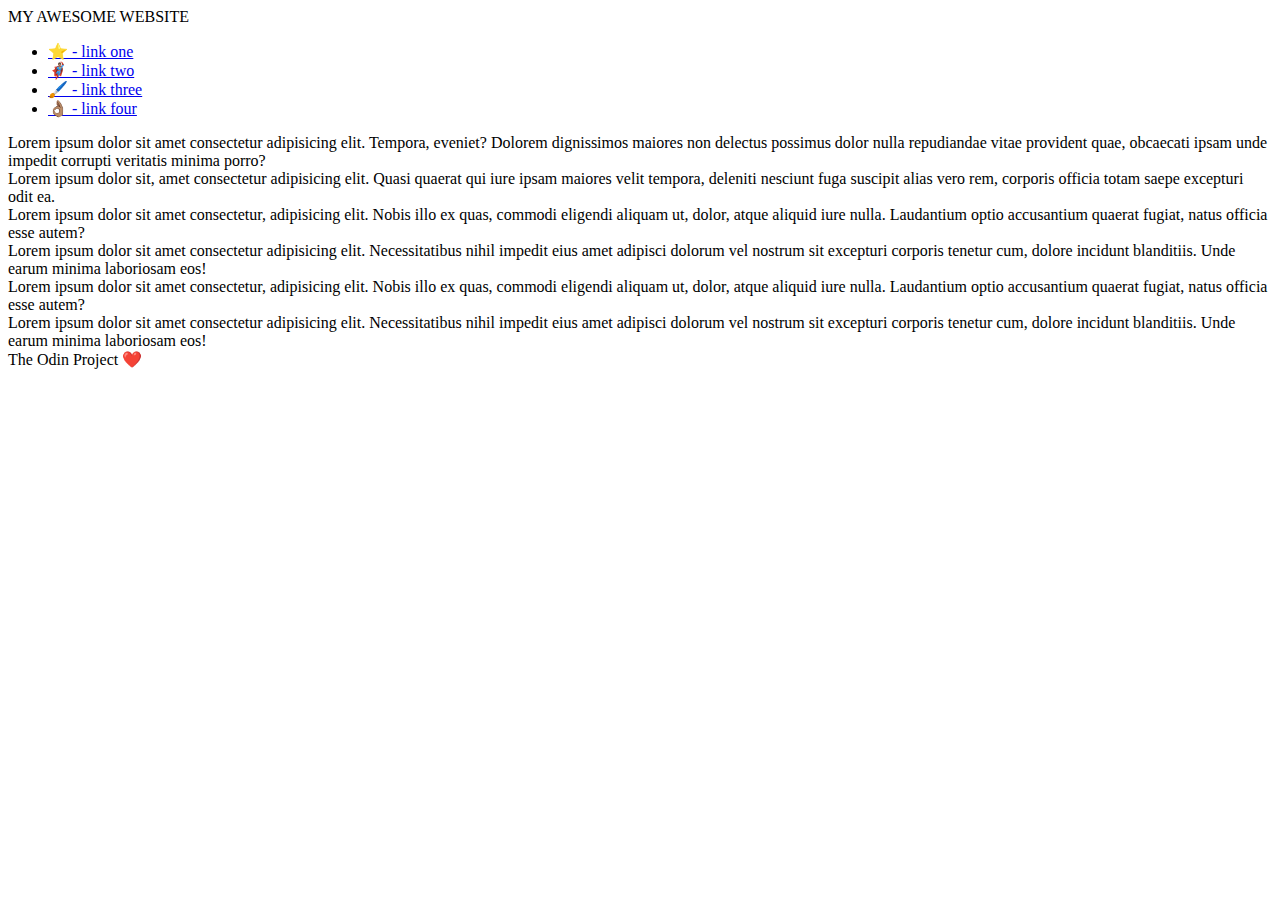
==== flex/07-flex-layout-2/index.html @ 853a21fb "add container for cards in index.html" ====
<!DOCTYPE html>
<html lang="en">
  <head>
    <meta charset="UTF-8">
    <meta http-equiv="X-UA-Compatible" content="IE=edge">
    <meta name="viewport" content="width=device-width, initial-scale=1.0">
    <title>The Holy Grail</title>
    <link rel="stylesheet" href="style.css">
  </head>
  <body>
    <div class="header">
      MY AWESOME WEBSITE
    </div>
    
    <div class="sidebar">
      <ul>
        <li><a href="#">⭐ - link one</a></li>
        <li><a href="#">🦸🏽‍♂️ - link two</a></li>
        <li><a href="#">🖌️ - link three</a></li>
        <li><a href="#">👌🏽 - link four</a></li>
      </ul>
    </div>
    <div class="container">
      <div class="card">Lorem ipsum dolor sit amet consectetur adipisicing elit. Tempora, eveniet? Dolorem dignissimos maiores non delectus possimus dolor nulla repudiandae vitae provident quae, obcaecati ipsam unde impedit corrupti veritatis minima porro?</div>
      <div class="card">Lorem ipsum dolor sit, amet consectetur adipisicing elit. Quasi quaerat qui iure ipsam maiores velit tempora, deleniti nesciunt fuga suscipit alias vero rem, corporis officia totam saepe excepturi odit ea.</div>
      <div class="card">Lorem ipsum dolor sit amet consectetur, adipisicing elit. Nobis illo ex quas, commodi eligendi aliquam ut, dolor, atque aliquid iure nulla. Laudantium optio accusantium quaerat fugiat, natus officia esse autem?</div>
      <div class="card">Lorem ipsum dolor sit amet consectetur adipisicing elit. Necessitatibus nihil impedit eius amet adipisci dolorum vel nostrum sit excepturi corporis tenetur cum, dolore incidunt blanditiis. Unde earum minima laboriosam eos!</div>
      <div class="card">Lorem ipsum dolor sit amet consectetur, adipisicing elit. Nobis illo ex quas, commodi eligendi aliquam ut, dolor, atque aliquid iure nulla. Laudantium optio accusantium quaerat fugiat, natus officia esse autem?</div>
      <div class="card">Lorem ipsum dolor sit amet consectetur adipisicing elit. Necessitatibus nihil impedit eius amet adipisci dolorum vel nostrum sit excepturi corporis tenetur cum, dolore incidunt blanditiis. Unde earum minima laboriosam eos!</div>
    </div>
    <div class="footer">
      The Odin Project ❤️
    </div>
  </body>
</html>
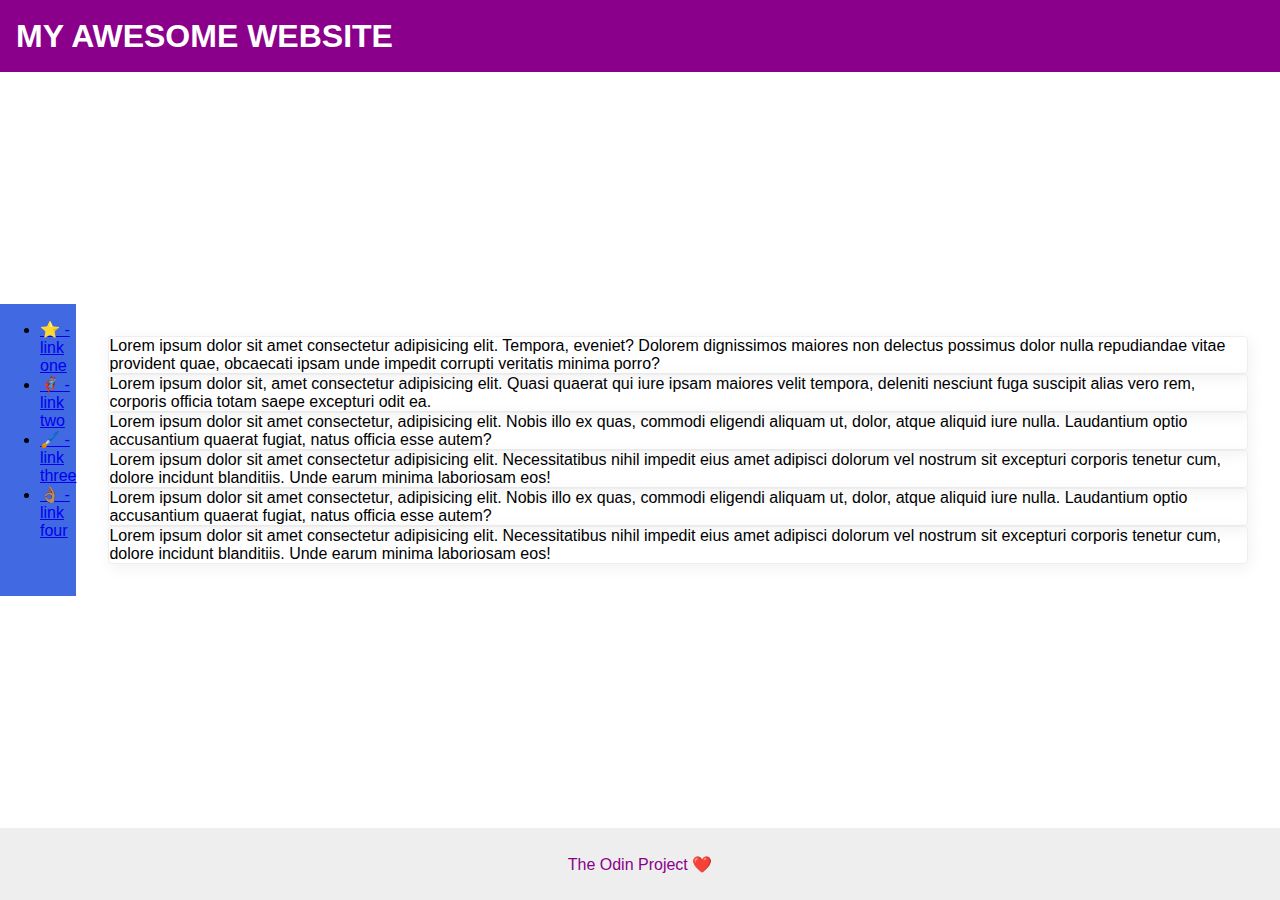
==== commit 655c5b32: "update header to meet specs, add divs to index" ====
--- a/flex/07-flex-layout-2/index.html
+++ b/flex/07-flex-layout-2/index.html
@@ -11,22 +11,23 @@
     <div class="header">
       MY AWESOME WEBSITE
     </div>
-    
-    <div class="sidebar">
-      <ul>
-        <li><a href="#">⭐ - link one</a></li>
-        <li><a href="#">🦸🏽‍♂️ - link two</a></li>
-        <li><a href="#">🖌️ - link three</a></li>
-        <li><a href="#">👌🏽 - link four</a></li>
-      </ul>
-    </div>
-    <div class="container">
-      <div class="card">Lorem ipsum dolor sit amet consectetur adipisicing elit. Tempora, eveniet? Dolorem dignissimos maiores non delectus possimus dolor nulla repudiandae vitae provident quae, obcaecati ipsam unde impedit corrupti veritatis minima porro?</div>
-      <div class="card">Lorem ipsum dolor sit, amet consectetur adipisicing elit. Quasi quaerat qui iure ipsam maiores velit tempora, deleniti nesciunt fuga suscipit alias vero rem, corporis officia totam saepe excepturi odit ea.</div>
-      <div class="card">Lorem ipsum dolor sit amet consectetur, adipisicing elit. Nobis illo ex quas, commodi eligendi aliquam ut, dolor, atque aliquid iure nulla. Laudantium optio accusantium quaerat fugiat, natus officia esse autem?</div>
-      <div class="card">Lorem ipsum dolor sit amet consectetur adipisicing elit. Necessitatibus nihil impedit eius amet adipisci dolorum vel nostrum sit excepturi corporis tenetur cum, dolore incidunt blanditiis. Unde earum minima laboriosam eos!</div>
-      <div class="card">Lorem ipsum dolor sit amet consectetur, adipisicing elit. Nobis illo ex quas, commodi eligendi aliquam ut, dolor, atque aliquid iure nulla. Laudantium optio accusantium quaerat fugiat, natus officia esse autem?</div>
-      <div class="card">Lorem ipsum dolor sit amet consectetur adipisicing elit. Necessitatibus nihil impedit eius amet adipisci dolorum vel nostrum sit excepturi corporis tenetur cum, dolore incidunt blanditiis. Unde earum minima laboriosam eos!</div>
+    <div class="main-content">
+      <div class="sidebar">
+        <ul>
+          <li><a href="#">⭐ - link one</a></li>
+          <li><a href="#">🦸🏽‍♂️ - link two</a></li>
+          <li><a href="#">🖌️ - link three</a></li>
+          <li><a href="#">👌🏽 - link four</a></li>
+        </ul>
+      </div>
+      <div class="container">
+        <div class="card">Lorem ipsum dolor sit amet consectetur adipisicing elit. Tempora, eveniet? Dolorem dignissimos maiores non delectus possimus dolor nulla repudiandae vitae provident quae, obcaecati ipsam unde impedit corrupti veritatis minima porro?</div>
+        <div class="card">Lorem ipsum dolor sit, amet consectetur adipisicing elit. Quasi quaerat qui iure ipsam maiores velit tempora, deleniti nesciunt fuga suscipit alias vero rem, corporis officia totam saepe excepturi odit ea.</div>
+        <div class="card">Lorem ipsum dolor sit amet consectetur, adipisicing elit. Nobis illo ex quas, commodi eligendi aliquam ut, dolor, atque aliquid iure nulla. Laudantium optio accusantium quaerat fugiat, natus officia esse autem?</div>
+        <div class="card">Lorem ipsum dolor sit amet consectetur adipisicing elit. Necessitatibus nihil impedit eius amet adipisci dolorum vel nostrum sit excepturi corporis tenetur cum, dolore incidunt blanditiis. Unde earum minima laboriosam eos!</div>
+        <div class="card">Lorem ipsum dolor sit amet consectetur, adipisicing elit. Nobis illo ex quas, commodi eligendi aliquam ut, dolor, atque aliquid iure nulla. Laudantium optio accusantium quaerat fugiat, natus officia esse autem?</div>
+        <div class="card">Lorem ipsum dolor sit amet consectetur adipisicing elit. Necessitatibus nihil impedit eius amet adipisci dolorum vel nostrum sit excepturi corporis tenetur cum, dolore incidunt blanditiis. Unde earum minima laboriosam eos!</div>
+      </div>
     </div>
     <div class="footer">
       The Odin Project ❤️
--- a/flex/07-flex-layout-2/style.css
+++ b/flex/07-flex-layout-2/style.css
@@ -0,0 +1,65 @@
+body {
+  font-family: -apple-system, BlinkMacSystemFont, 'Segoe UI', Roboto, Oxygen, Ubuntu, Cantarell, 'Open Sans', 'Helvetica Neue', sans-serif;
+  margin: 0;
+  min-height: 100vh;
+}
+
+.header {
+  height: 72px;
+  background: darkmagenta;
+  color: white;
+}
+
+.footer {
+  height: 72px;
+  background: #eee;
+  color: darkmagenta;
+}
+
+.sidebar {
+  width: 300px;
+  background: royalblue;
+  box-sizing: border-box;
+}
+
+.card {
+  border: 1px solid #eee;
+  box-shadow: 2px 4px 16px rgba(0,0,0,.06);
+  border-radius: 4px;
+}
+
+body {
+  display: flex;
+  flex-direction: column;
+  justify-content: space-between;
+}
+
+.header {
+  font-size: 32px;
+  font-weight: 900;
+  display: flex;
+  justify-content: flex-start;
+  align-items: center;
+  padding-left: 16px;
+}
+
+.main-content {
+  height: 100%;
+  display: flex;
+}
+
+.sidebar {
+  width: 300px;
+}
+
+.container {
+  display: flex;
+  flex-wrap: wrap;
+  padding: 32px;
+}
+
+.footer {
+  display: flex;
+  justify-content: center;
+  align-items: center;
+}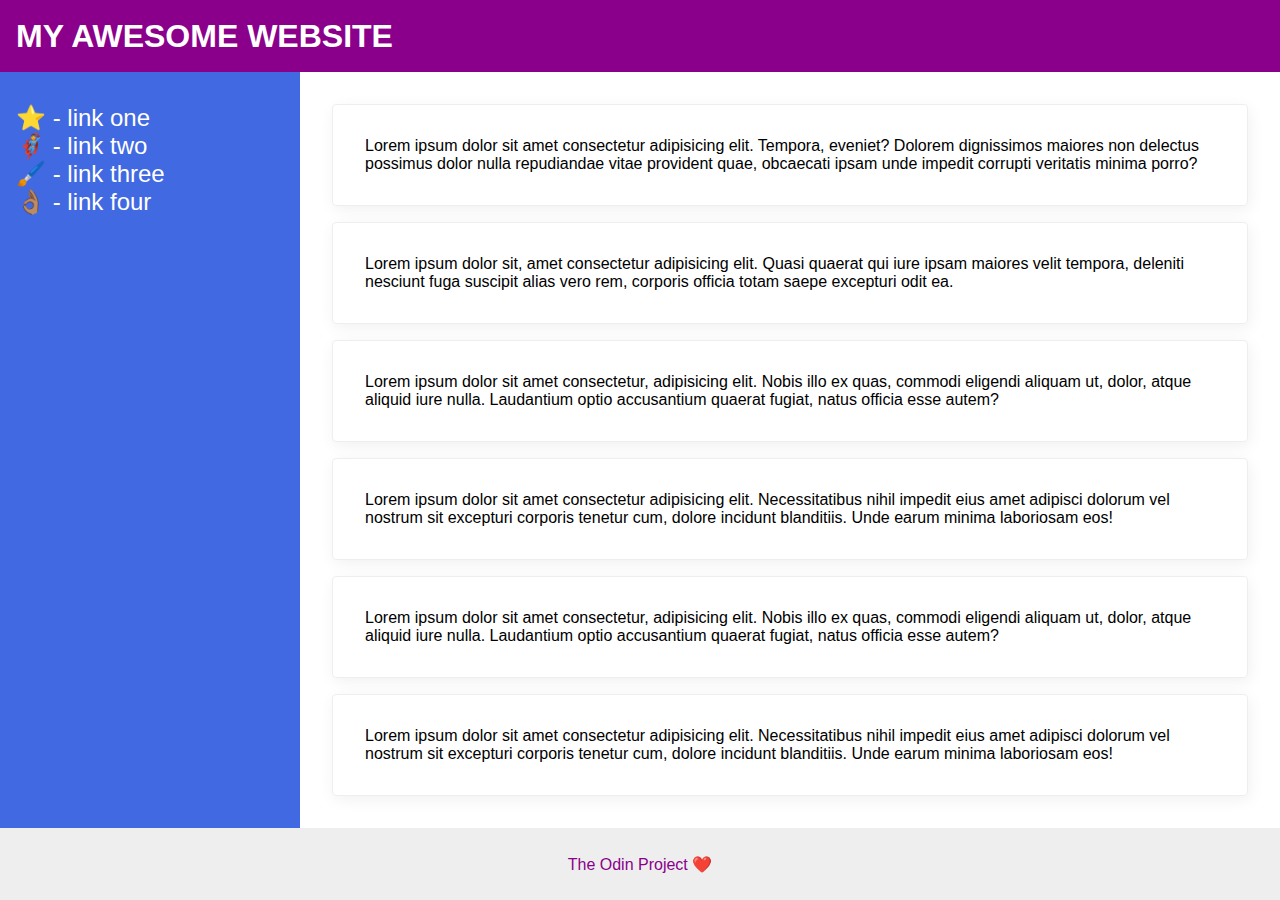
==== commit ea34eafe: "added emojis in index, stretched side bar" ====
--- a/flex/07-flex-layout-2/index.html
+++ b/flex/07-flex-layout-2/index.html
@@ -15,7 +15,7 @@
       <div class="sidebar">
         <ul>
           <li><a href="#">⭐ - link one</a></li>
-          <li><a href="#">🦸🏽‍♂️ - link two</a></li>
+          <li><a href="#">🦸‍♂️ - link two</a></li>
           <li><a href="#">🖌️ - link three</a></li>
           <li><a href="#">👌🏽 - link four</a></li>
         </ul>
--- a/flex/07-flex-layout-2/style.css
+++ b/flex/07-flex-layout-2/style.css
@@ -44,17 +44,26 @@
 }
 
 .main-content {
-  height: 100%;
   display: flex;
+  flex: 1;
 }
 
 .sidebar {
-  width: 300px;
+  min-width: 300px;
+  display: flex;
+  justify-content: flex-start;
+  align-items: start;
 }
 
 .container {
   display: flex;
   flex-wrap: wrap;
+  align-items: flex-start;
+  gap: 16px;
+  padding: 32px;
+}
+
+.card {
   padding: 32px;
 }
 
@@ -62,4 +71,18 @@
   display: flex;
   justify-content: center;
   align-items: center;
+}
+
+.sidebar ul li {
+  list-style: none;
+}
+
+.sidebar ul li a {
+  text-decoration: none;
+  color: white;
+  font-size: 24px;
+}
+
+.sidebar ul {
+  padding: 16px;
 }